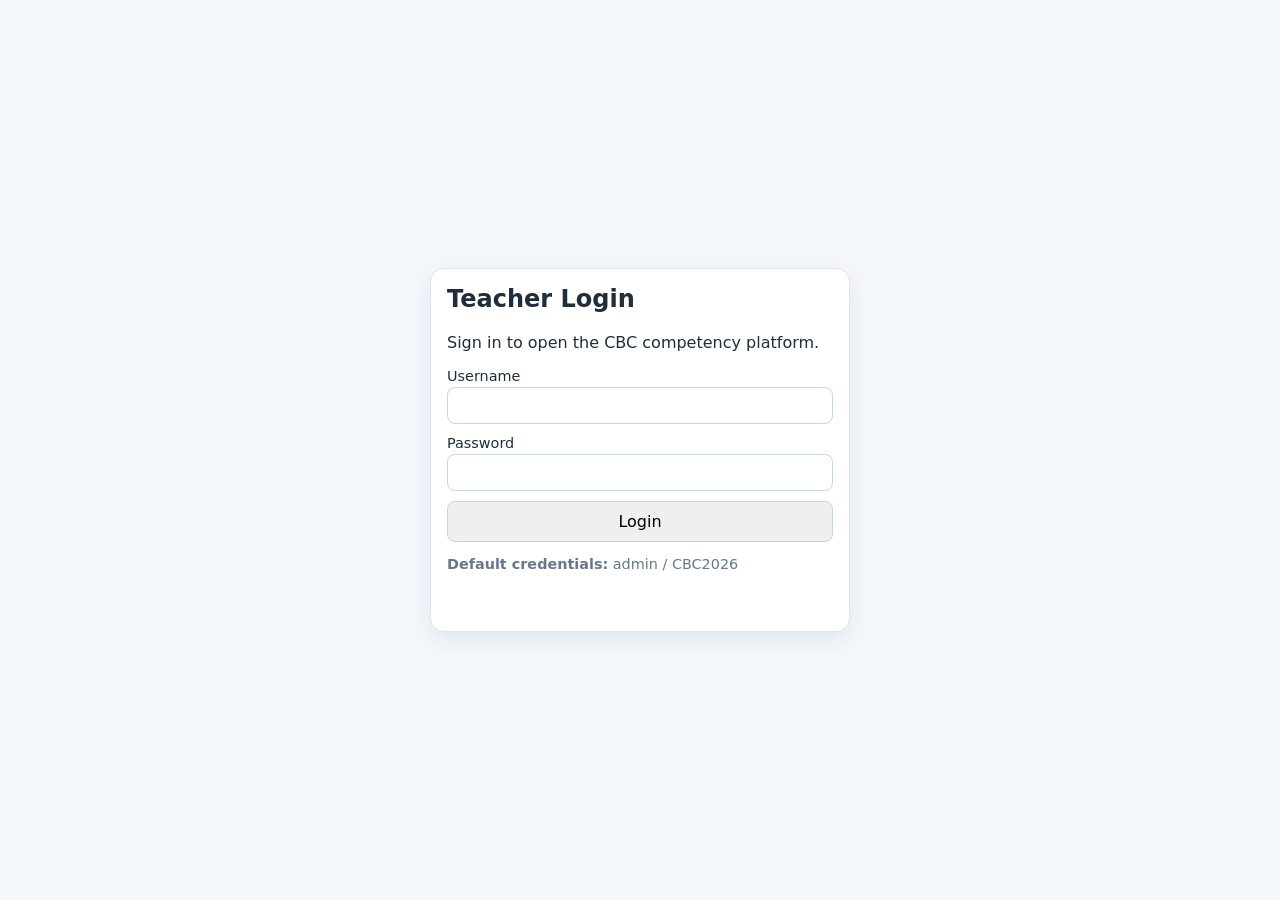
==== login.html @ 9abeb4c4 "Move teacher login to separate page before platform" ====
<!DOCTYPE html>
<html lang="en">
<head>
  <meta charset="UTF-8" />
  <meta name="viewport" content="width=device-width, initial-scale=1.0" />
  <title>Teacher Login - CBC Competency Tracker</title>
  <link rel="stylesheet" href="styles.css" />
</head>
<body class="login-page">
  <section id="loginScreen" class="login-screen">
    <div class="login-card">
      <h2>Teacher Login</h2>
      <p>Sign in to open the CBC competency platform.</p>
      <form id="loginForm" class="login-form">
        <label>Username<input id="loginUsername" required autocomplete="username" /></label>
        <label>Password<input id="loginPassword" type="password" required autocomplete="current-password" /></label>
        <button type="submit">Login</button>
      </form>
      <p class="login-hint"><strong>Default credentials:</strong> admin / CBC2026</p>
      <p id="loginError" class="login-error" aria-live="polite"></p>
    </div>
  </section>

  <script>
    const AUTH = { username: 'admin', password: 'CBC2026', sessionKey: 'cbcLoggedIn' };

    function isAuthenticated() {
      return localStorage.getItem(AUTH.sessionKey) === 'true';
    }

    if (isAuthenticated()) {
      window.location.replace('index.html');
    }

    document.getElementById('loginForm').addEventListener('submit', (event) => {
      event.preventDefault();
      const username = document.getElementById('loginUsername').value.trim();
      const password = document.getElementById('loginPassword').value;
      const errorEl = document.getElementById('loginError');

      if (username === AUTH.username && password === AUTH.password) {
        localStorage.setItem(AUTH.sessionKey, 'true');
        window.location.replace('index.html');
        return;
      }

      errorEl.textContent = 'Invalid credentials. Use admin / CBC2026.';
    });
  </script>
</body>
</html>
---- styles.css ----
:root {
  --bg: #f4f8fc;
  --card: #ffffff;
  --primary: #005b96;
  --secondary: #2f7f5f;
  --text: #1f2d3d;
  --muted: #68778d;
  --border: #dbe4ef;
}

* { box-sizing: border-box; }
body {
  margin: 0;
  font-family: Inter, system-ui, Arial, sans-serif;
  color: var(--text);
  background: var(--bg);
}

.app-header {
  padding: 1rem;
  background: linear-gradient(135deg, var(--primary), #0a7dbc);
  color: white;
  display: flex;
  flex-wrap: wrap;
  align-items: center;
  justify-content: space-between;
  gap: .5rem 1rem;
}
h1 { margin: 0 0 .25rem; font-size: 1.4rem; }
.subheading { margin: 0; font-size: .95rem; opacity: .95; }

.logout-btn {
  background: rgba(255,255,255,.16);
  border-color: rgba(255,255,255,.4);
  color: #fff !important;
  width: fit-content;
}

.login-screen {
  min-height: 100vh;
  display: grid;
  place-items: center;
  padding: 1rem;
}
.login-card {
  width: min(100%, 420px);
  background: var(--card);
  border: 1px solid var(--border);
  border-radius: .85rem;
  padding: 1rem;
  box-shadow: 0 8px 24px rgba(15, 44, 77, 0.08);
}
.login-card h2 { margin-top: 0; }
.login-form { display: grid; gap: .65rem; }
.login-hint { color: var(--muted); font-size: .9rem; margin-bottom: 0; }
.login-error { min-height: 1.2rem; color: #a00000; margin-top: .5rem; }

.top-nav {
  display: grid;
  grid-template-columns: repeat(3, 1fr);
  gap: .5rem;
  padding: .75rem;
  background: white;
  border-bottom: 1px solid var(--border);
  position: sticky;
  top: 0;
  z-index: 10;
}
.nav-btn {
  border: 1px solid var(--border);
  background: white;
  color: var(--text);
  border-radius: .5rem;
  padding: .65rem .35rem;
  font-weight: 600;
}
.nav-btn.active { background: #e7f2ff; border-color: #9fc8f0; color: #0a4f83; }

main { padding: .75rem; }
.panel { display: none; }
.panel.active { display: block; }

.card {
  background: var(--card);
  border: 1px solid var(--border);
  border-radius: .75rem;
  padding: .8rem;
  margin-bottom: .8rem;
}

.stat-grid {
  display: grid;
  grid-template-columns: repeat(auto-fit, minmax(130px, 1fr));
  gap: .6rem;
  margin-bottom: .75rem;
}
.stat-card {
  background: var(--card);
  border: 1px solid var(--border);
  border-radius: .75rem;
  padding: .7rem;
}
.stat-card h3 { margin: 0; font-size: .85rem; color: var(--muted); }
.stat-card p { margin: .35rem 0 0; font-size: 1.2rem; font-weight: 700; }

.two-col { display: grid; gap: .7rem; }

.form-grid {
  display: grid;
  grid-template-columns: 1fr;
  gap: .55rem;
}
label { display: grid; gap: .2rem; font-size: .9rem; }
input, select, textarea, button {
  padding: .6rem;
  border-radius: .5rem;
  border: 1px solid #c8d6e4;
  font: inherit;
}
textarea { min-height: 85px; resize: vertical; }
.checkbox { display: flex; align-items: center; gap: .45rem; }
.checkbox input { width: 18px; height: 18px; }

.actions { display: flex; flex-wrap: wrap; gap: .5rem; margin-bottom: .8rem; }
.actions button,
.card button,
#backup button,
#attendanceForm button,
#assessmentMetaForm button,
#reports button {
  background: var(--primary);
  border-color: var(--primary);
  color: white;
  cursor: pointer;
}
.actions button.secondary,
.card button.secondary,
#backup button.secondary,
#attendanceForm button.secondary,
#assessmentMetaForm button.secondary,
#reports button.secondary { background: #eef5ff; border-color: #bad4f2; color: #0a4f83; }

.filters { display: grid; grid-template-columns: 1fr; gap: .5rem; margin-bottom: .6rem; }
.table-wrap { overflow-x: auto; }
table { width: 100%; border-collapse: collapse; min-width: 680px; }
th, td { border: 1px solid var(--border); padding: .45rem; text-align: left; font-size: .88rem; vertical-align: top; }
th { background: #f1f7ff; }
.inline-form { display: grid; gap: .5rem; }

.level-pill {
  display: inline-block;
  border-radius: 999px;
  padding: .15rem .45rem;
  font-size: .75rem;
  border: 1px solid transparent;
}
.level-emerging { background: #fdeaea; border-color: #f6b3b3; }
.level-developing { background: #fff4dc; border-color: #f0c878; }
.level-proficient { background: #e8f7e8; border-color: #9ad89a; }
.level-mastered { background: #ddeeff; border-color: #9dc4f0; }

.report { background: #fff; }
.report h3 { margin-top: 0; }
.report-grid { display: grid; gap: .5rem; }

@media (min-width: 800px) {
  .top-nav { grid-template-columns: repeat(6, 1fr); }
  .form-grid { grid-template-columns: repeat(2, 1fr); }
  .form-grid .full { grid-column: 1 / -1; }
  .filters { grid-template-columns: repeat(3, 1fr); }
  .two-col { grid-template-columns: 1fr 1fr; }
  .inline-form { grid-template-columns: repeat(4, 1fr); align-items: end; }
  .inline-form textarea { grid-column: span 2; }
}

@media print {
  body { background: white; }
  .app-header, .top-nav, #reports .report-controls, #loginScreen { display: none !important; }
  main { padding: 0; }
  #reports .report { border: none; }
}
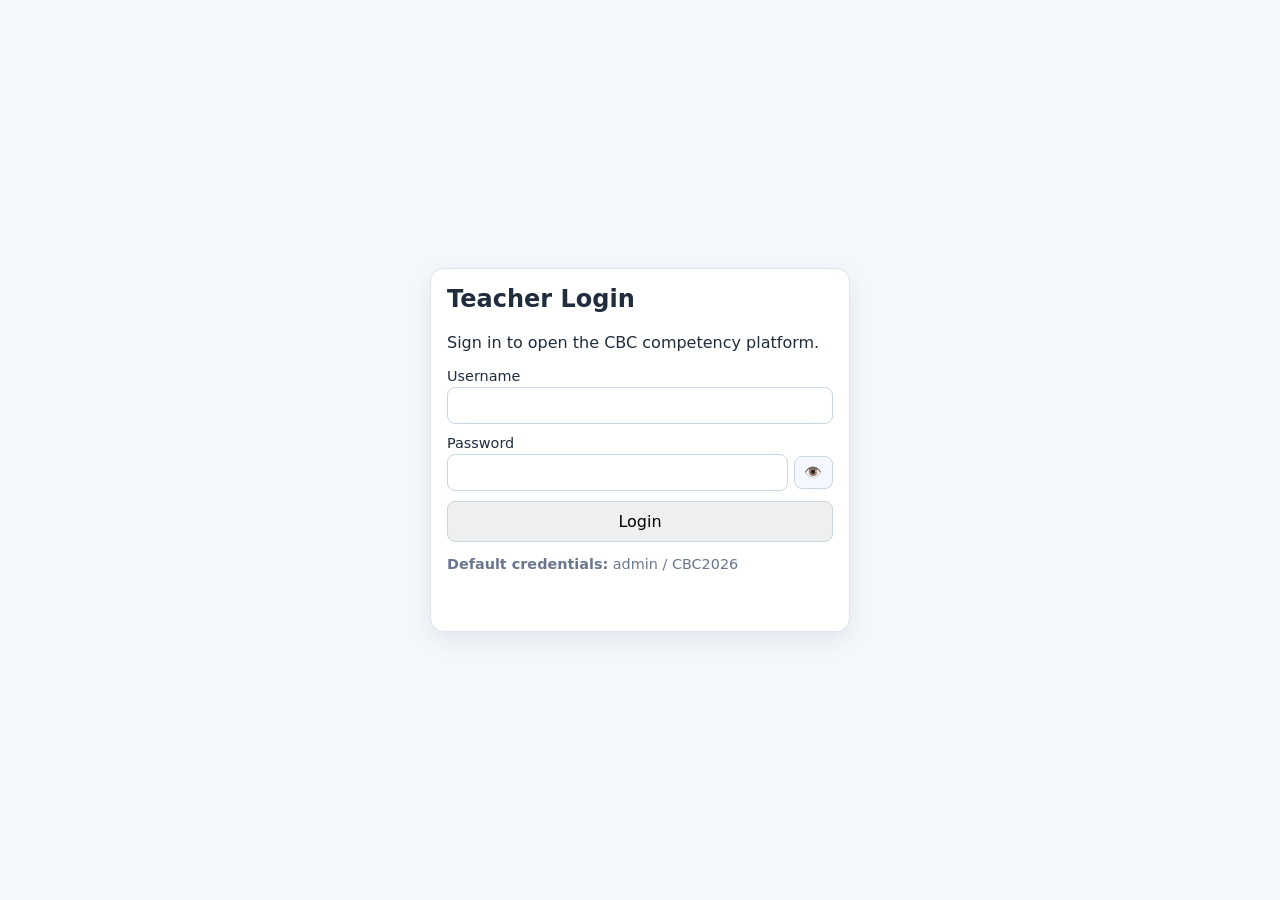
==== commit cbdd8061: "Add eye icon toggles to show or hide password fields" ====
--- a/login.html
+++ b/login.html
@@ -13,16 +13,21 @@
       <p>Sign in to open the CBC competency platform.</p>
       <form id="loginForm" class="login-form">
         <label>Username<input id="loginUsername" required autocomplete="username" /></label>
-        <label>Password<input id="loginPassword" type="password" required autocomplete="current-password" /></label>
+        <label>Password
+          <span class="password-field">
+            <input id="loginPassword" type="password" required autocomplete="current-password" />
+            <button type="button" class="toggle-password" data-target="loginPassword" aria-label="Show password" title="Show or hide password">👁️</button>
+          </span>
+        </label>
         <button type="submit">Login</button>
       </form>
-      <p class="login-hint"><strong>Default credentials:</strong> admin / CBC2026</p>
+      <p id="loginDefaultHint" class="login-hint"><strong>Default credentials:</strong> admin / CBC2026</p>
       <p id="loginError" class="login-error" aria-live="polite"></p>
     </div>
   </section>
 
   <script>
-    const AUTH = { username: 'admin', password: 'CBC2026', sessionKey: 'cbcLoggedIn' };
+    const AUTH = { username: 'admin', defaultPassword: 'CBC2026', passwordKey: 'cbcPassword', passwordUpdatedFlagKey: 'cbcPasswordUpdated', sessionKey: 'cbcLoggedIn' };
 
     function isAuthenticated() {
       return localStorage.getItem(AUTH.sessionKey) === 'true';
@@ -32,19 +37,40 @@
       window.location.replace('index.html');
     }
 
+    const defaultHint = document.getElementById('loginDefaultHint');
+    const isPasswordUpdated = localStorage.getItem(AUTH.passwordUpdatedFlagKey) === 'true';
+    if (isPasswordUpdated) {
+      defaultHint.hidden = true;
+    }
+
+
+    document.querySelectorAll('.toggle-password').forEach((btn) => {
+      btn.addEventListener('click', () => {
+        const input = document.getElementById(btn.dataset.target);
+        const show = input.type === 'password';
+        input.type = show ? 'text' : 'password';
+        btn.textContent = show ? '🙈' : '👁️';
+        btn.setAttribute('aria-label', show ? 'Hide password' : 'Show password');
+      });
+    });
+
     document.getElementById('loginForm').addEventListener('submit', (event) => {
       event.preventDefault();
       const username = document.getElementById('loginUsername').value.trim();
-      const password = document.getElementById('loginPassword').value;
+      const password = document.getElementById('loginPassword').value.trim();
       const errorEl = document.getElementById('loginError');
 
-      if (username === AUTH.username && password === AUTH.password) {
+      const storedPassword = (localStorage.getItem(AUTH.passwordKey) || AUTH.defaultPassword).trim();
+      if (username === AUTH.username && password === storedPassword) {
         localStorage.setItem(AUTH.sessionKey, 'true');
         window.location.replace('index.html');
         return;
       }
 
-      errorEl.textContent = 'Invalid credentials. Use admin / CBC2026.';
+      const updatedFlag = localStorage.getItem(AUTH.passwordUpdatedFlagKey) === 'true';
+      errorEl.textContent = updatedFlag
+        ? 'Invalid credentials. Use your updated password.'
+        : 'Invalid credentials. Use admin / CBC2026.';
     });
   </script>
 </body>
--- a/styles.css
+++ b/styles.css
@@ -54,6 +54,25 @@
 .login-form { display: grid; gap: .65rem; }
 .login-hint { color: var(--muted); font-size: .9rem; margin-bottom: 0; }
 .login-error { min-height: 1.2rem; color: #a00000; margin-top: .5rem; }
+
+.password-field {
+  display: grid;
+  grid-template-columns: 1fr auto;
+  align-items: center;
+  gap: .35rem;
+}
+.password-field input { width: 100%; }
+.toggle-password {
+  padding: .5rem .6rem;
+  border-radius: .5rem;
+  border: 1px solid #c8d6e4;
+  background: #f5f9ff;
+  color: #0a4f83;
+  line-height: 1;
+}
+.password-change-message { min-height: 1.1rem; margin: 0; font-size: .9rem; }
+.password-change-message.success { color: #176b42; }
+.password-change-message.error { color: #a00000; }
 
 .top-nav {
   display: grid;
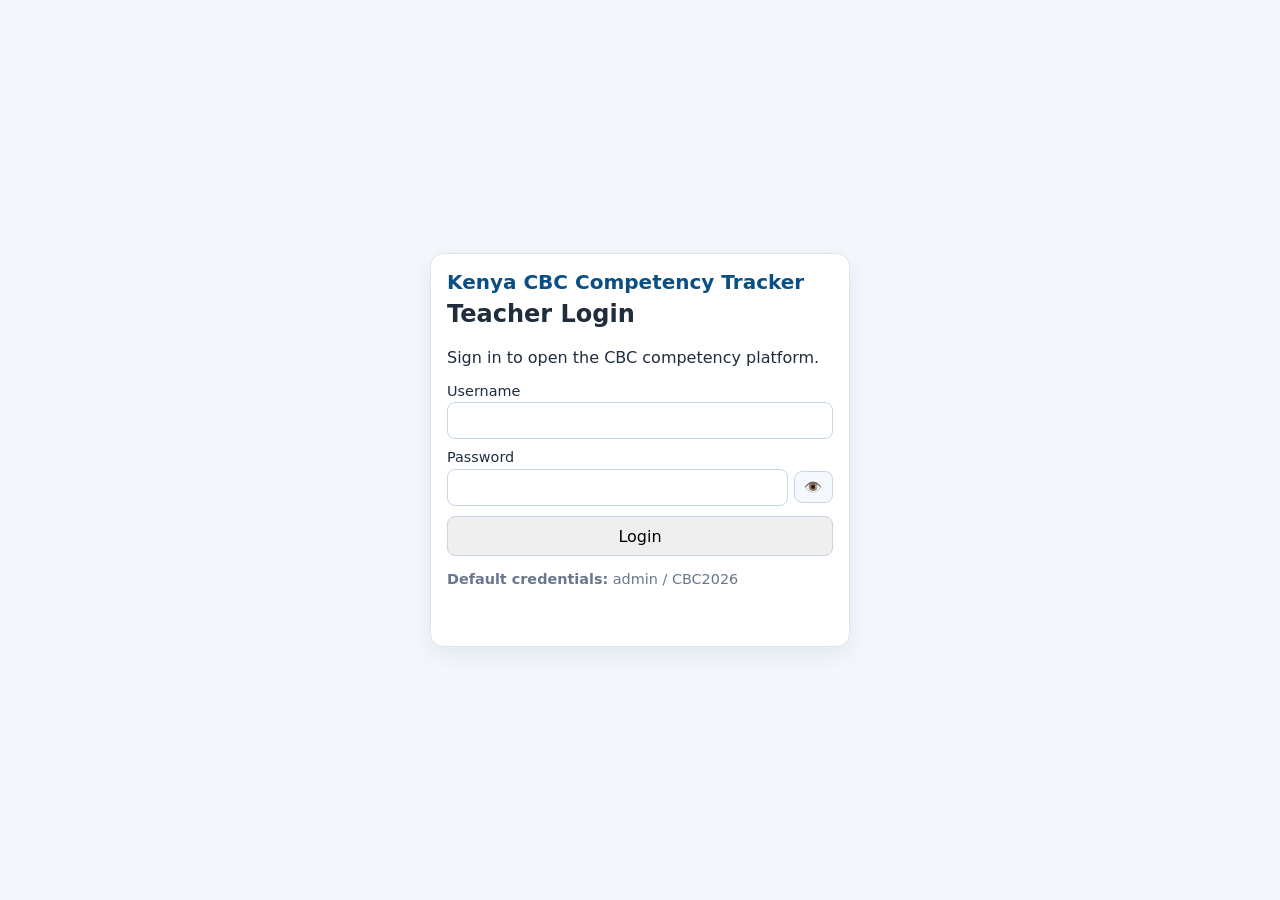
==== commit e3a02972: "Add main app title to login page" ====
--- a/login.html
+++ b/login.html
@@ -9,6 +9,7 @@
 <body class="login-page">
   <section id="loginScreen" class="login-screen">
     <div class="login-card">
+      <h1>Kenya CBC Competency Tracker</h1>
       <h2>Teacher Login</h2>
       <p>Sign in to open the CBC competency platform.</p>
       <form id="loginForm" class="login-form">
--- a/styles.css
+++ b/styles.css
@@ -50,6 +50,7 @@
   padding: 1rem;
   box-shadow: 0 8px 24px rgba(15, 44, 77, 0.08);
 }
+.login-card h1 { margin: 0 0 .35rem; font-size: 1.25rem; color: #0a4f83; }
 .login-card h2 { margin-top: 0; }
 .login-form { display: grid; gap: .65rem; }
 .login-hint { color: var(--muted); font-size: .9rem; margin-bottom: 0; }
